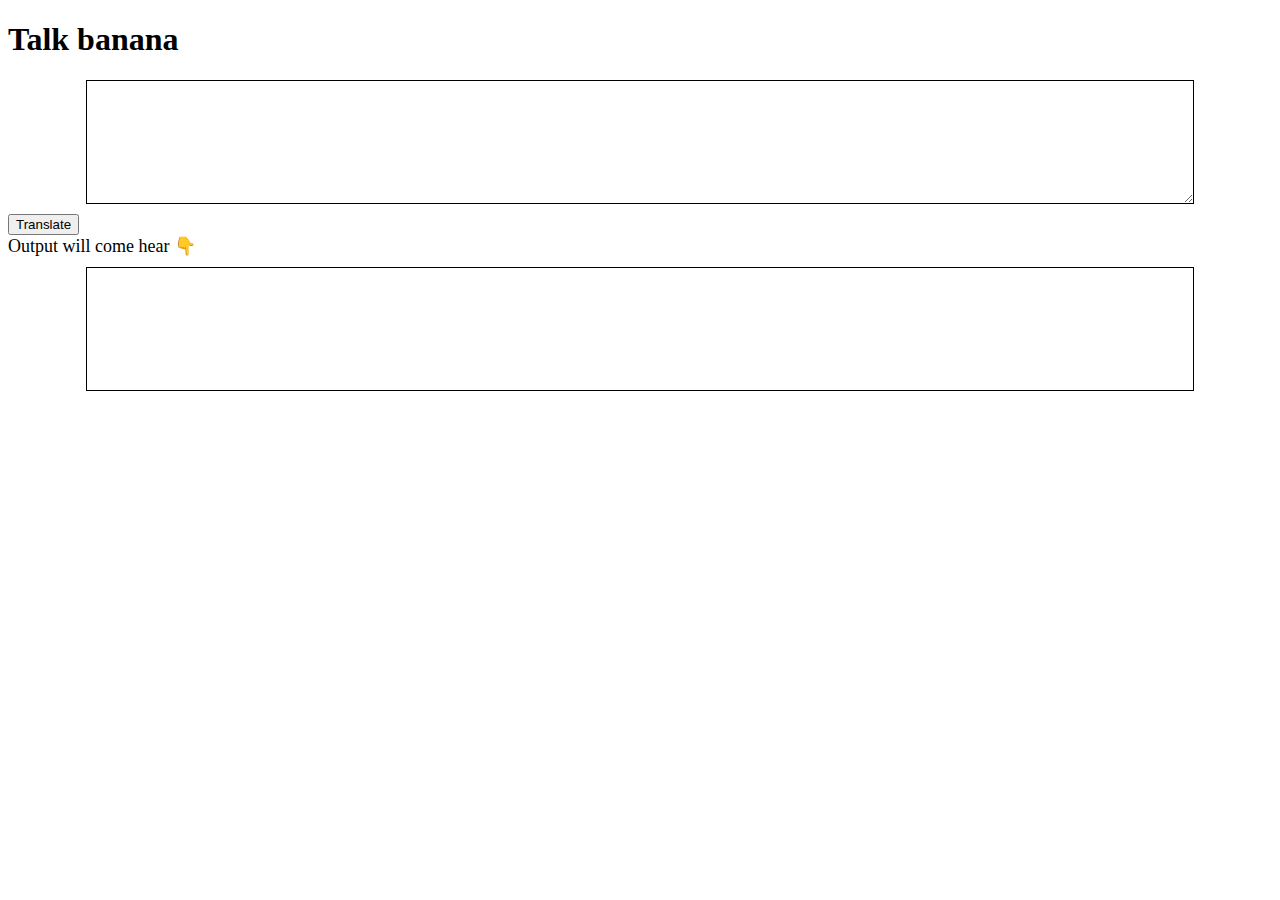
==== minion/index.html @ 78663ac5 "added minion fun language" ====
<!DOCTYPE html>
<html lang="en">
  <head>
    <meta charset="UTF-8" />
    <meta http-equiv="X-UA-Compatible" content="IE=edge" />
    <meta name="viewport" content="width=device-width, initial-scale=1.0" />
    <title>Banana speak</title>
    <link href="styles.css" rel="stylesheet" />
  </head>
  <body>
    <h1>Talk banana</h1>
    <textarea
      id="txt-input"
      class="textarea"
      placeholder="Put your sentence in English here we will convert it into banana"
    >
    </textarea>
    <button id="btn-translate">Translate</button>
    <div class="showing-output">Output will come hear 👇</div>
    <div id="output"></div>
    <script src="app.js" type="text/Javascript"></script>
  </body>
</html>
---- minion/styles.css ----
.textarea {
  display: block;
  border: 1px solid black;
  padding: 1rem;
  width: 85%;
  margin: 10px auto;
  height: 10vh;
}
.showing-output {
  font-size: large;
}
#output {
  display: block;
  border: 1px solid black;
  padding: 1rem;
  width: 85%;
  margin: 10px auto;
  height: 10vh;
}
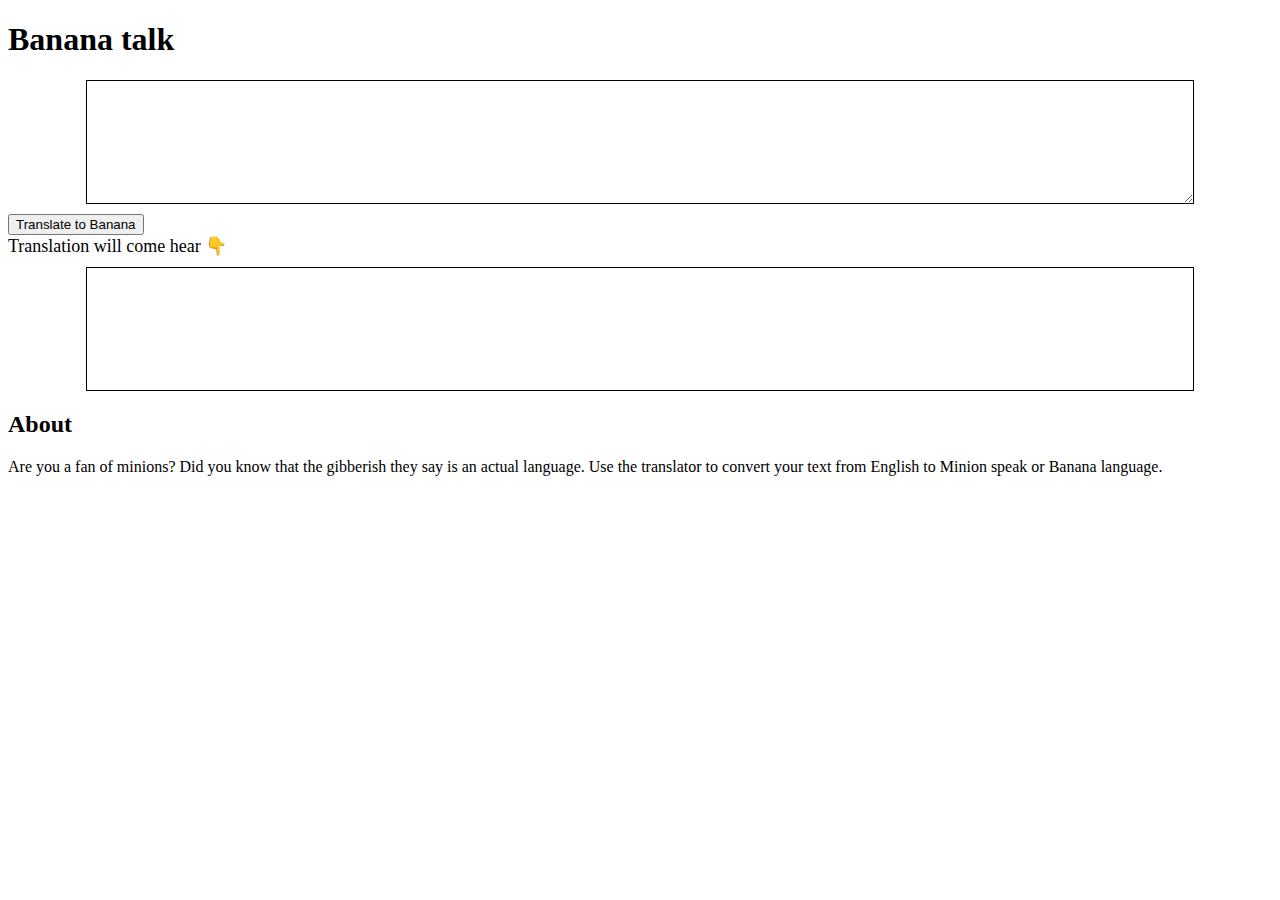
==== commit 00627db6: "docs:added about" ====
--- a/minion/index.html
+++ b/minion/index.html
@@ -4,20 +4,28 @@
     <meta charset="UTF-8" />
     <meta http-equiv="X-UA-Compatible" content="IE=edge" />
     <meta name="viewport" content="width=device-width, initial-scale=1.0" />
-    <title>Banana speak</title>
+    <title>Banana talk</title>
     <link href="styles.css" rel="stylesheet" />
   </head>
   <body>
-    <h1>Talk banana</h1>
+    <h1>Banana talk</h1>
     <textarea
       id="txt-input"
       class="textarea"
       placeholder="Put your sentence in English here we will convert it into banana"
     >
     </textarea>
-    <button id="btn-translate">Translate</button>
-    <div class="showing-output">Output will come hear 👇</div>
+    <button id="btn-translate">Translate to Banana</button>
+    <div class="showing-output">Translation will come hear 👇</div>
     <div id="output"></div>
     <script src="app.js" type="text/Javascript"></script>
   </body>
+  <footer>
+    <h2>About</h2>
+    <div>
+      Are you a fan of minions? Did you know that the gibberish they say is an
+      actual language. Use the translator to convert your text from English to
+      Minion speak or Banana language.
+    </div>
+  </footer>
 </html>
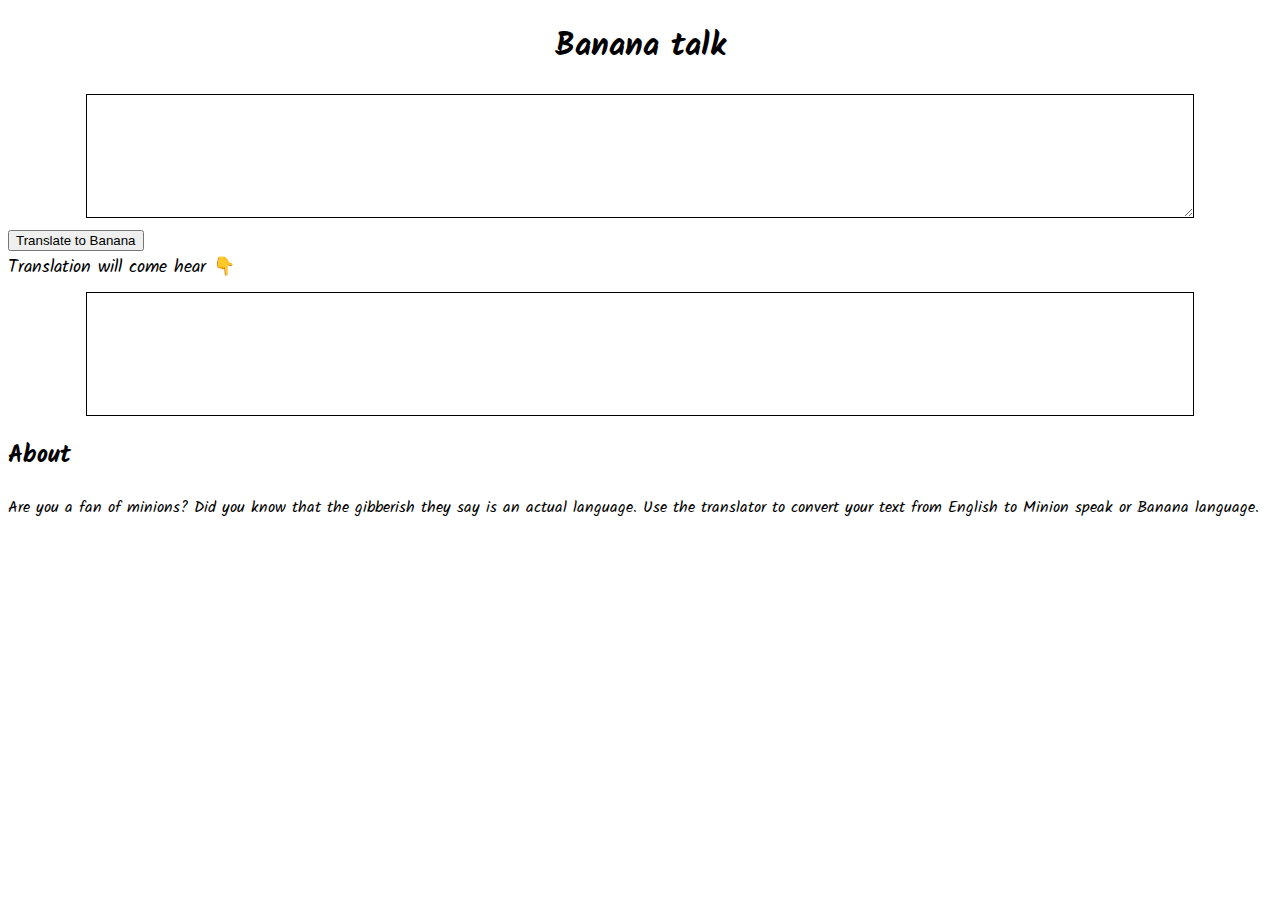
==== commit 68a50573: "styles:added font styles" ====
--- a/minion/index.html
+++ b/minion/index.html
@@ -8,7 +8,9 @@
     <link href="styles.css" rel="stylesheet" />
   </head>
   <body>
-    <h1>Banana talk</h1>
+    <header>
+      <h1 class="header">Banana talk</h1>
+    </header>
     <textarea
       id="txt-input"
       class="textarea"
--- a/minion/styles.css
+++ b/minion/styles.css
@@ -1,3 +1,11 @@
+@import url("https://fonts.googleapis.com/css2?family=Kalam:wght@300;400&family=Merriweather:wght@400;700&family=Roboto:wght@300;700&display=swap");
+
+body {
+  font-family: "Kalam", cursive;
+}
+.header {
+  text-align: center;
+}
 .textarea {
   display: block;
   border: 1px solid black;
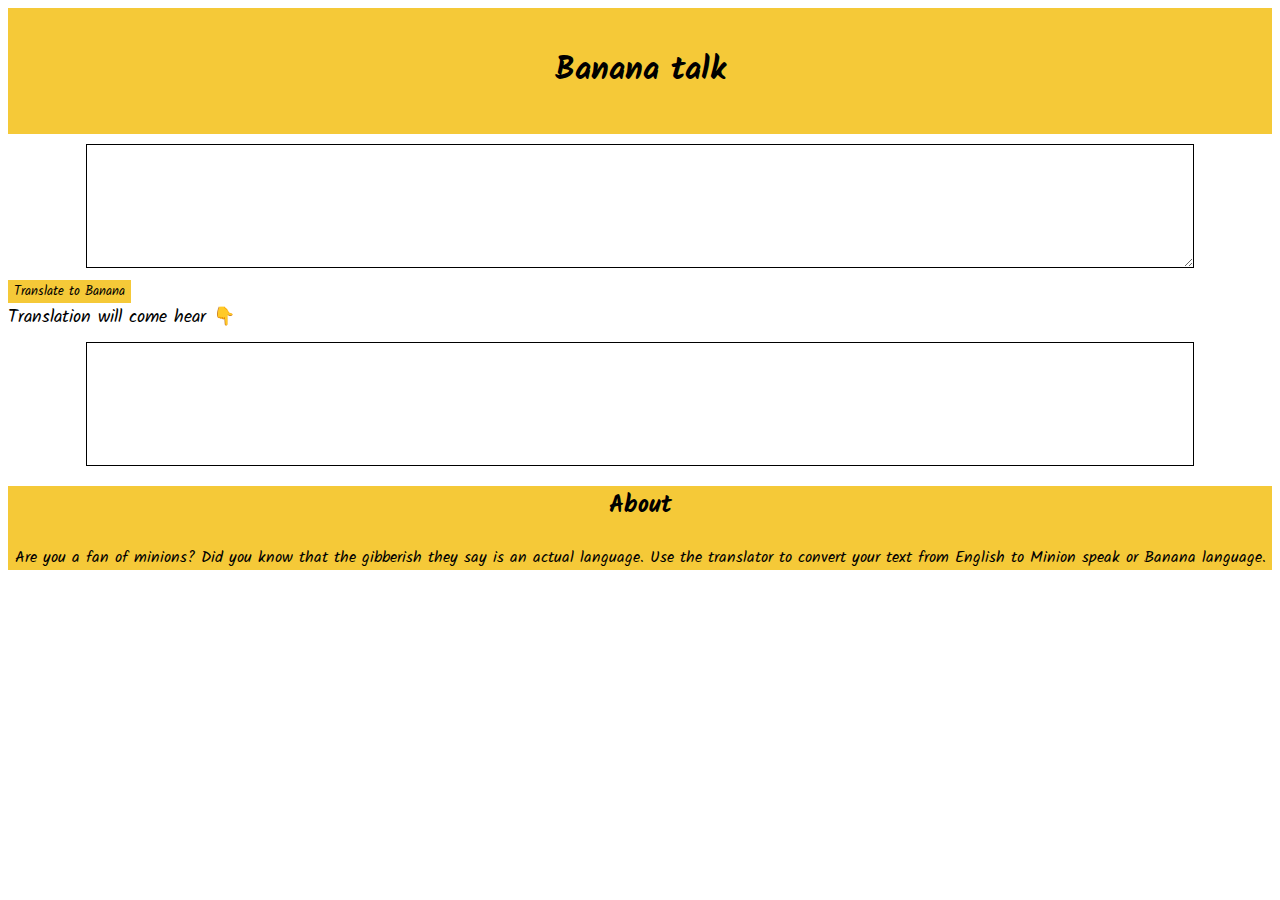
==== commit ec7a0328: "added navigation" ====
--- a/minion/index.html
+++ b/minion/index.html
@@ -8,9 +8,9 @@
     <link href="styles.css" rel="stylesheet" />
   </head>
   <body>
-    <header>
+    <nav>
       <h1 class="header">Banana talk</h1>
-    </header>
+    </nav>
     <textarea
       id="txt-input"
       class="textarea"
@@ -20,14 +20,14 @@
     <button id="btn-translate">Translate to Banana</button>
     <div class="showing-output">Translation will come hear 👇</div>
     <div id="output"></div>
+    <footer>
+      <h2>About</h2>
+      <div>
+        Are you a fan of minions? Did you know that the gibberish they say is an
+        actual language. Use the translator to convert your text from English to
+        Minion speak or Banana language.
+      </div>
+    </footer>
     <script src="app.js" type="text/Javascript"></script>
   </body>
-  <footer>
-    <h2>About</h2>
-    <div>
-      Are you a fan of minions? Did you know that the gibberish they say is an
-      actual language. Use the translator to convert your text from English to
-      Minion speak or Banana language.
-    </div>
-  </footer>
 </html>
--- a/minion/styles.css
+++ b/minion/styles.css
@@ -1,10 +1,14 @@
 @import url("https://fonts.googleapis.com/css2?family=Kalam:wght@300;400&family=Merriweather:wght@400;700&family=Roboto:wght@300;700&display=swap");
-
+:root {
+  --primary-color: rgb(245, 201, 56);
+}
 body {
   font-family: "Kalam", cursive;
 }
-.header {
+nav {
   text-align: center;
+  background-color: var(--primary-color);
+  padding: 1rem;
 }
 .textarea {
   display: block;
@@ -13,6 +17,11 @@
   width: 85%;
   margin: 10px auto;
   height: 10vh;
+}
+button {
+  background-color: var(--primary-color);
+  border: none;
+  font-family: "Kalam", cursive;
 }
 .showing-output {
   font-size: large;
@@ -25,3 +34,7 @@
   margin: 10px auto;
   height: 10vh;
 }
+footer {
+  text-align: center;
+  background-color: var(--primary-color);
+}
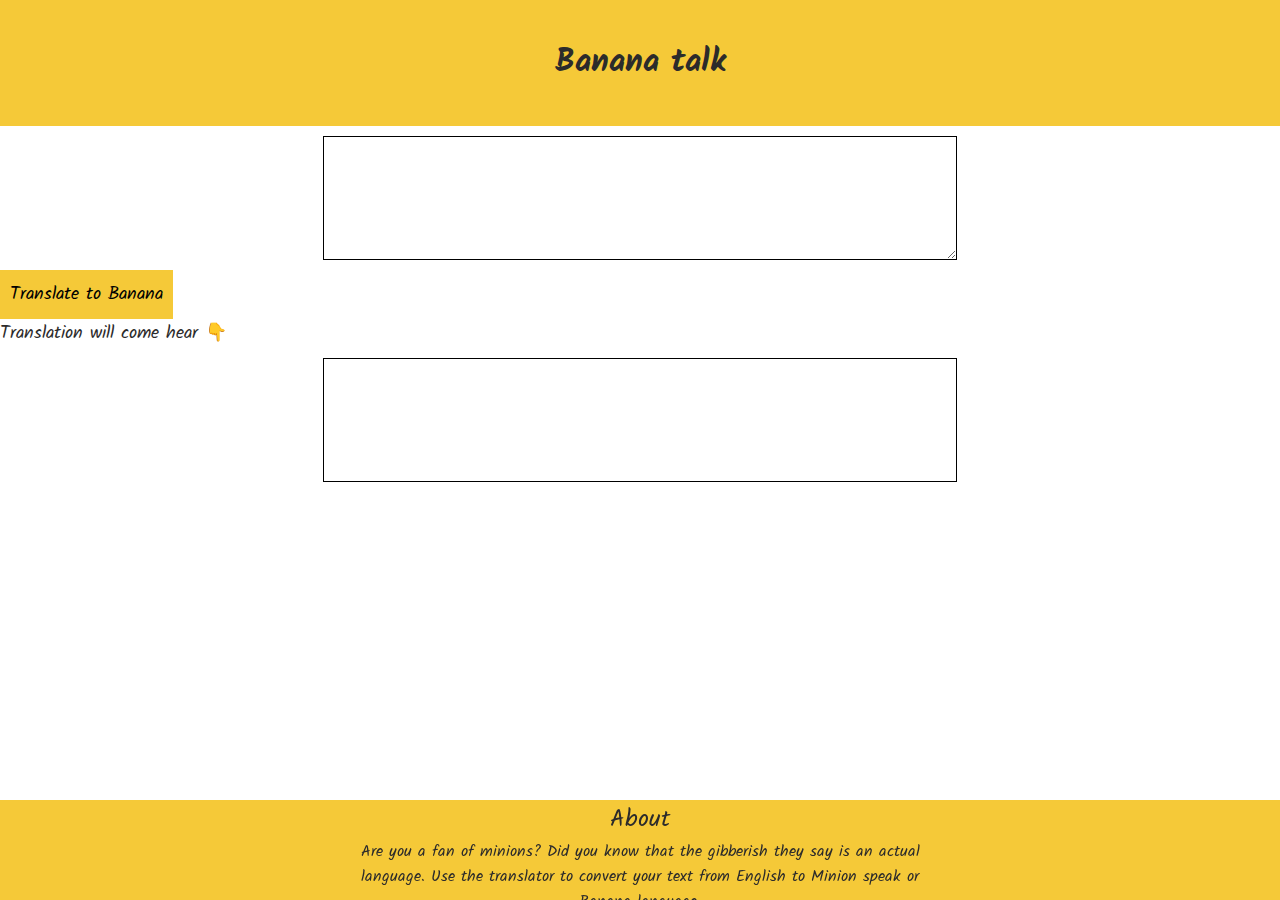
==== commit 95ffe3a2: "styles:fixed footer" ====
--- a/minion/index.html
+++ b/minion/index.html
@@ -21,12 +21,12 @@
     <div class="showing-output">Translation will come hear 👇</div>
     <div id="output"></div>
     <footer>
-      <h2>About</h2>
-      <div>
+      <div style="font-size: x-large">About</div>
+      <p>
         Are you a fan of minions? Did you know that the gibberish they say is an
         actual language. Use the translator to convert your text from English to
         Minion speak or Banana language.
-      </div>
+      </p>
     </footer>
     <script src="app.js" type="text/Javascript"></script>
   </body>
--- a/minion/styles.css
+++ b/minion/styles.css
@@ -1,9 +1,13 @@
-@import url("https://fonts.googleapis.com/css2?family=Kalam:wght@300;400&family=Merriweather:wght@400;700&family=Roboto:wght@300;700&display=swap");
+@import url("https://fonts.googleapis.com/css2?family=Kalam:wght@300&family=Merriweather:wght@400;700&family=Roboto:wght@300;700&display=swap");
 :root {
   --primary-color: rgb(245, 201, 56);
+  --width-break: 600px;
+  --text-color: rgb(44, 43, 43);
 }
 body {
   font-family: "Kalam", cursive;
+  color: var(--text-color);
+  margin: 0;
 }
 nav {
   text-align: center;
@@ -14,7 +18,7 @@
   display: block;
   border: 1px solid black;
   padding: 1rem;
-  width: 85%;
+  width: var(--width-break);
   margin: 10px auto;
   height: 10vh;
 }
@@ -22,6 +26,8 @@
   background-color: var(--primary-color);
   border: none;
   font-family: "Kalam", cursive;
+  padding: 10px 10px;
+  font-size: large;
 }
 .showing-output {
   font-size: large;
@@ -33,8 +39,18 @@
   width: 85%;
   margin: 10px auto;
   height: 10vh;
+  overflow: scroll;
+  width: var(--width-break);
 }
 footer {
+  position: fixed;
   text-align: center;
   background-color: var(--primary-color);
+  bottom: 0;
+  height: 100px;
+  width: 100%;
 }
+footer p {
+  margin: auto;
+  width: var(--width-break);
+}
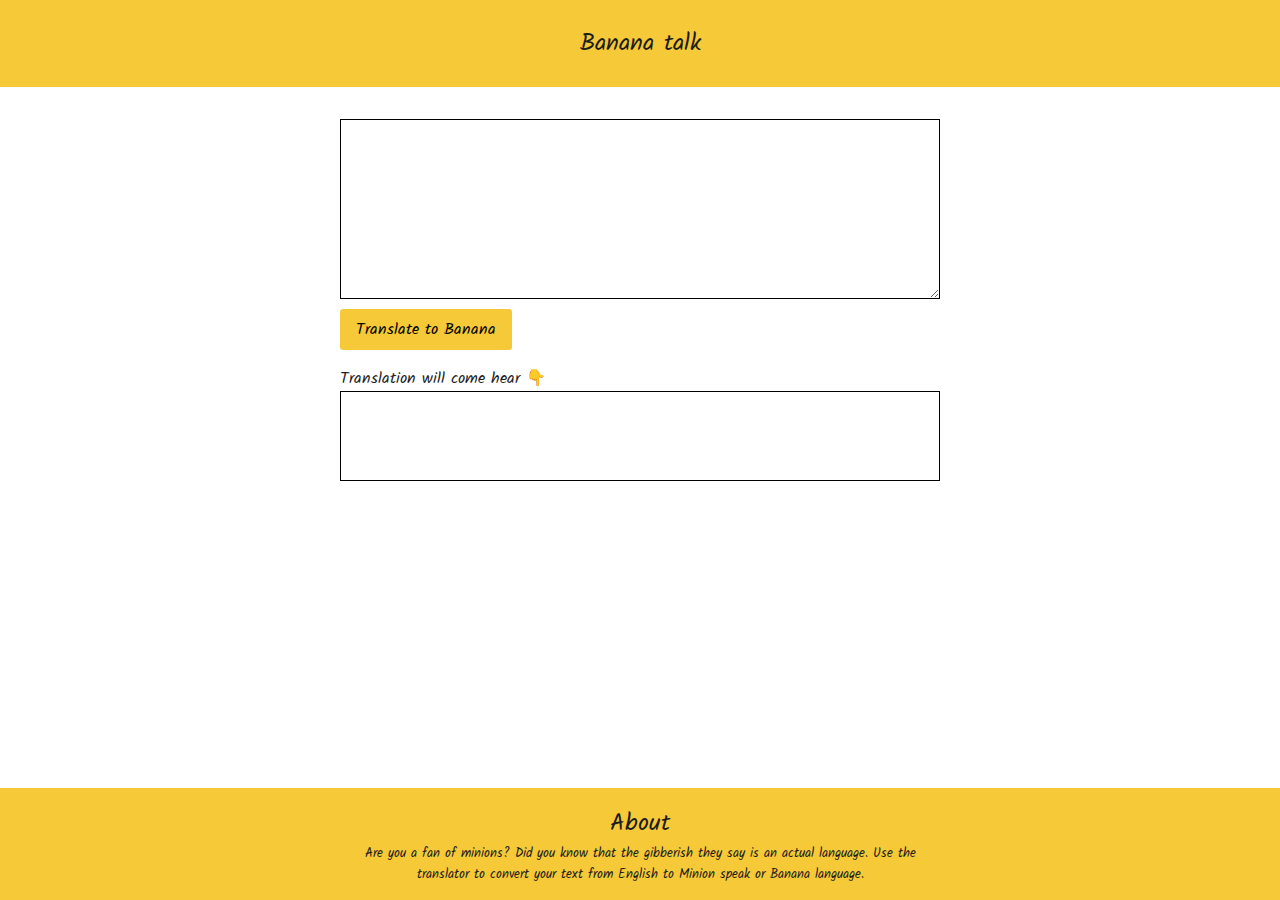
==== commit 6e4494f4: "styles:small changes in navigation" ====
--- a/minion/index.html
+++ b/minion/index.html
@@ -9,20 +9,22 @@
   </head>
   <body>
     <nav>
-      <h1 class="header">Banana talk</h1>
+      <div style="font-size: 1.5rem; padding: 0.5rem">Banana talk</div>
     </nav>
-    <textarea
-      id="txt-input"
-      class="textarea"
-      placeholder="Put your sentence in English here we will convert it into banana"
-    >
-    </textarea>
-    <button id="btn-translate">Translate to Banana</button>
-    <div class="showing-output">Translation will come hear 👇</div>
-    <div id="output"></div>
+    <main>
+      <textarea
+        id="txt-input"
+        class="textarea"
+        placeholder="Put your sentence in English here we will convert it into banana"
+      >
+      </textarea>
+      <button id="btn-translate">Translate to Banana</button>
+      <div class="showing-output">Translation will come hear 👇</div>
+      <div id="output"></div>
+    </main>
     <footer>
       <div style="font-size: x-large">About</div>
-      <p>
+      <p style="font-size: small">
         Are you a fan of minions? Did you know that the gibberish they say is an
         actual language. Use the translator to convert your text from English to
         Minion speak or Banana language.
--- a/minion/styles.css
+++ b/minion/styles.css
@@ -1,8 +1,11 @@
-@import url("https://fonts.googleapis.com/css2?family=Kalam:wght@300&family=Merriweather:wght@400;700&family=Roboto:wght@300;700&display=swap");
+@import url("https://fonts.googleapis.com/css2?family=Kalam:wght@400&family=Merriweather:wght@400;700&family=Roboto:wght@300;700&display=swap");
+* {
+  box-sizing: border-box;
+}
 :root {
   --primary-color: rgb(245, 201, 56);
   --width-break: 600px;
-  --text-color: rgb(44, 43, 43);
+  --text-color: rgb(30, 29, 29);
 }
 body {
   font-family: "Kalam", cursive;
@@ -14,31 +17,41 @@
   background-color: var(--primary-color);
   padding: 1rem;
 }
+main {
+  width: var(--width-break);
+  margin: auto;
+}
 .textarea {
   display: block;
   border: 1px solid black;
-  padding: 1rem;
   width: var(--width-break);
   margin: 10px auto;
-  height: 10vh;
+  min-height: 20vh;
+  margin-top: 2rem;
+  font-family: inherit;
+  font-size: large;
 }
 button {
   background-color: var(--primary-color);
   border: none;
   font-family: "Kalam", cursive;
-  padding: 10px 10px;
-  font-size: large;
+  margin-top: 1rem auto;
+  padding: 0.5rem 1rem;
+  border-radius: 0.2rem;
+  font-size: medium;
 }
 .showing-output {
-  font-size: large;
+  padding-top: 1rem;
+  padding-bottom: 0;
 }
 #output {
   display: block;
   border: 1px solid black;
   padding: 1rem;
   width: 85%;
-  margin: 10px auto;
-  height: 10vh;
+  margin: auto;
+  min-height: 10vh;
+  max-height: 20vh;
   overflow: scroll;
   width: var(--width-break);
 }
@@ -47,8 +60,9 @@
   text-align: center;
   background-color: var(--primary-color);
   bottom: 0;
-  height: 100px;
+  height: 7rem;
   width: 100%;
+  padding: 1rem;
 }
 footer p {
   margin: auto;
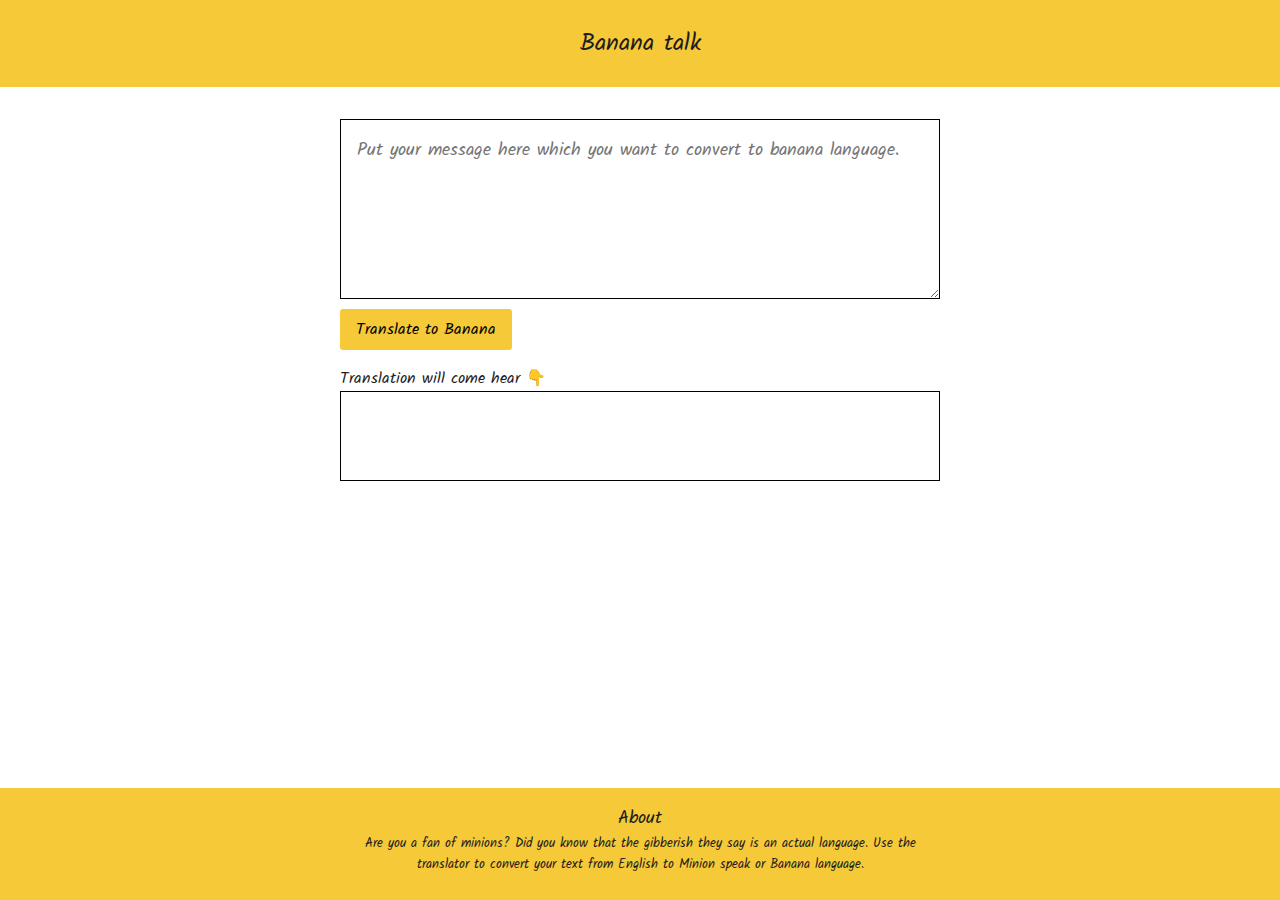
==== commit 31f5ee57: "bug:bug fixing in  input textarea" ====
--- a/minion/index.html
+++ b/minion/index.html
@@ -15,15 +15,14 @@
       <textarea
         id="txt-input"
         class="textarea"
-        placeholder="Put your sentence in English here we will convert it into banana"
-      >
-      </textarea>
+        placeholder="Put your message here which you want to convert to banana language."
+      ></textarea>
       <button id="btn-translate">Translate to Banana</button>
       <div class="showing-output">Translation will come hear 👇</div>
       <div id="output"></div>
     </main>
     <footer>
-      <div style="font-size: x-large">About</div>
+      <div style="font-size: large">About</div>
       <p style="font-size: small">
         Are you a fan of minions? Did you know that the gibberish they say is an
         actual language. Use the translator to convert your text from English to
--- a/minion/styles.css
+++ b/minion/styles.css
@@ -24,6 +24,7 @@
 .textarea {
   display: block;
   border: 1px solid black;
+  padding: 1rem;
   width: var(--width-break);
   margin: 10px auto;
   min-height: 20vh;
